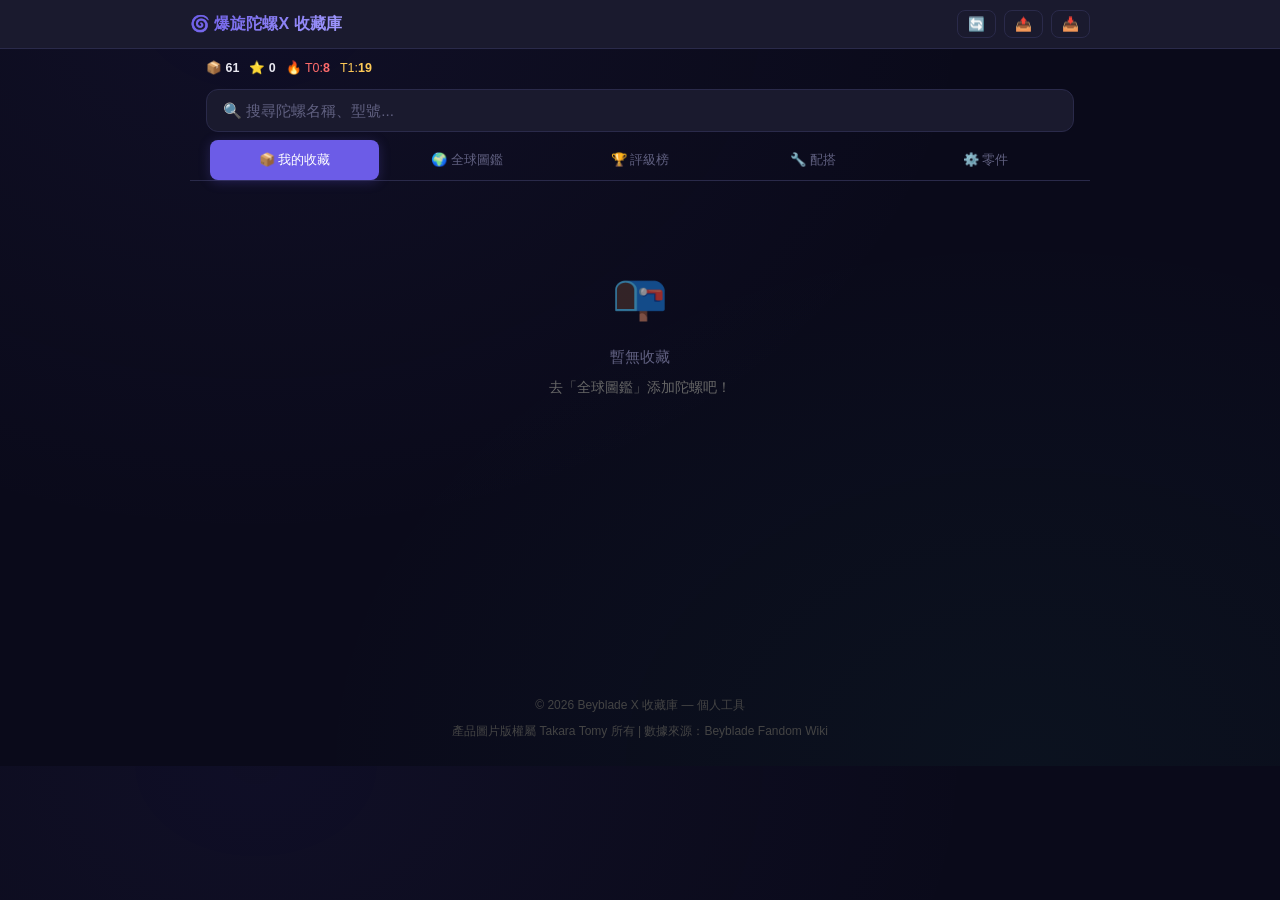
==== index.html @ 40f879d6 "fix: mobile header — stats moved below header, buttons compact" ====
<!DOCTYPE html>
<html lang="zh-HK">
<head>
<meta charset="UTF-8">
<meta name="viewport" content="width=device-width, initial-scale=1.0, user-scalable=no">
<meta name="theme-color" content="#6c5ce7">
<meta name="description" content="爆旋陀螺X 個人收藏管理與全球圖鑑">
<meta name="apple-mobile-web-app-capable" content="yes">
<meta name="apple-mobile-web-app-status-bar-style" content="black-translucent">
<meta name="apple-mobile-web-app-title" content="陀螺收藏">
<link rel="manifest" href="/manifest.json">
<link rel="icon" type="image/png" href="/icon-512.png">
<link rel="apple-touch-icon" href="/icon-512.png">
<title>🌀 爆旋陀螺X 收藏庫</title>
<link rel="stylesheet" href="css/styles.css">
</head>
<body>

<!-- Header -->
<header>
  <div>
    <h1>🌀 爆旋陀螺X 收藏庫</h1>
    <div style="display:flex;align-items:center;gap:8px">
      <button id="refreshBtn" onclick="refreshData()" style="background:none;border:1px solid #2a2a4a;color:#6c5ce7;font-size:0.85rem;cursor:pointer;padding:5px 10px;border-radius:8px" title="刷新數據">🔄</button>
      <button onclick="exportCollection()" style="background:none;border:1px solid #2a2a4a;color:#1dd1a1;font-size:0.85rem;cursor:pointer;padding:5px 10px;border-radius:8px" title="導出備份">📤</button>
      <button onclick="triggerImport()" style="background:none;border:1px solid #2a2a4a;color:#feca57;font-size:0.85rem;cursor:pointer;padding:5px 10px;border-radius:8px" title="導入備份">📥</button>
    </div>
  </div>
</header>

<!-- Stats Bar (below header) -->
<div style="max-width:900px;margin:0 auto;padding:10px 16px;display:flex;gap:10px;overflow-x:auto;white-space:nowrap">
  <span style="font-size:0.78rem;color:#a0a0c0">📦 <span style="color:#e8e8f0;font-weight:600" id="statTotal">0</span></span>
  <span style="font-size:0.78rem;color:#a0a0c0">⭐ <span style="color:#e8e8f0;font-weight:600" id="statOwned">0</span></span>
  <span style="font-size:0.78rem;color:#ff6b6b">🔥 T0:<span style="font-weight:600" id="statT0">0</span></span>
  <span style="font-size:0.78rem;color:#feca57">T1:<span style="font-weight:600" id="statT1">0</span></span>
</div>

<!-- Search -->
<div style="max-width:900px;margin:0 auto;padding:0 16px 8px">
  <input id="searchBox" type="text" placeholder="🔍 搜尋陀螺名稱、型號..." onkeyup="doSearch()" style="width:100%;padding:12px 16px;border-radius:12px;border:1px solid #2a2a4a;background:#1a1a2e;color:#e0e0e0;font-size:0.95rem;outline:none">
</div>

<!-- Tabs -->
<div style="max-width:900px;margin:0 auto;padding:0 20px;display:flex;gap:4px;border-bottom:1px solid #2a2a4a">
  <button class="tab active" onclick="switchTab('personal')">📦 我的收藏</button>
  <button class="tab" onclick="switchTab('global')">🌍 全球圖鑑</button>
  <button class="tab" onclick="switchTab('tier')">🏆 評級榜</button>
  <button class="tab" onclick="switchTab('combos')">🔧 配搭</button>
  <button class="tab" onclick="switchTab('parts')">⚙️ 零件</button>
</div>

<!-- Tier Filter -->
<div id="tierFilters" style="display:none;max-width:900px;margin:12px auto;padding:0 20px;flex-wrap:wrap;gap:8px">
  <button class="filter-chip active" onclick="filterTier('all', event)">全部</button>
  <button class="filter-chip" onclick="filterTier('T0', event)">🔥 T0</button>
  <button class="filter-chip" onclick="filterTier('T1', event)">⭐ T1</button>
  <button class="filter-chip" onclick="filterTier('T2', event)">📌 T2</button>
  <button class="filter-chip" onclick="filterTier('T3', event)">💤 T3</button>
</div>

<!-- Type Filter -->
<div id="typeFilters" style="display:none;max-width:900px;margin:12px auto;padding:0 20px;flex-wrap:wrap;gap:8px">
  <button class="filter-chip active" onclick="filterType('all', event)">全部</button>
  <button class="filter-chip" onclick="filterType('攻擊型', event)">⚔️ 攻擊型</button>
  <button class="filter-chip" onclick="filterType('防禦型', event)">🛡️ 防禦型</button>
  <button class="filter-chip" onclick="filterType('持久型', event)">⏱️ 持久型</button>
  <button class="filter-chip" onclick="filterType('平衡型', event)">⚖️ 平衡型</button>
</div>

<!-- Main Content -->
<main id="content" style="max-width:900px;margin:20px auto;padding:0 20px;min-height:50vh"></main>

<!-- Detail Modal -->
<div id="detailModal" onclick="closeModal(event)" style="display:none;position:fixed;inset:0;background:rgba(0,0,0,0.85);z-index:200;align-items:center;justify-content:center;padding:20px">
  <div style="background:#1a1a2e;border-radius:16px;max-width:480px;width:100%;max-height:90vh;overflow-y:auto;padding:24px;position:relative;border:1px solid #2a2a4a">
    <button class="modal-close" onclick="closeModal(event)" style="position:absolute;top:16px;right:16px;background:none;border:none;color:#666;font-size:1.2rem;cursor:pointer">✕</button>
    <div id="modalBody"></div>
  </div>
</div>

<!-- Scripts -->
<script src="js/supabase_client.js"></script>
<script src="js/app.js"></script>

<footer style="text-align:center;padding:24px 20px;color:#444;font-size:0.75rem;line-height:1.8">
  <div>© 2026 Beyblade X 收藏庫 — 個人工具</div>
  <div style="margin-top:4px">
    產品圖片版權屬 Takara Tomy 所有 |
    數據來源：Beyblade Fandom Wiki
  </div>
</footer>

</body>
</html>
---- css/styles.css ----
/* ============================================================
   Beyblade X Tracker — Enhanced UI/UX Styles
   Changes: CSS variables, backdrop blur, better shadows,
   scrollbar, typography, smoother animations
   ============================================================ */

/* --- CSS Custom Properties --- */
:root {
  --bg-primary: #0a0a1a;
  --bg-secondary: #1a1a2e;
  --bg-tertiary: #12122a;
  --border: #2a2a4a;
  --border-hover: #3a3a6a;

  --accent: #6c5ce7;
  --accent-glow: rgba(108, 92, 231, 0.25);

  --text-primary: #e8e8f0;
  --text-secondary: #a0a0c0;
  --text-muted: #606080;

  /* Tier Colors */
  --t0-color: #ff6b6b;
  --t0-bg: rgba(255, 107, 107, 0.15);
  --t1-color: #feca57;
  --t1-bg: rgba(254, 202, 87, 0.15);
  --t2-color: #48dbfb;
  --t2-bg: rgba(72, 219, 251, 0.12);
  --t3-color: #8395a7;
  --t3-bg: rgba(130, 130, 130, 0.1);

  /* Owned */
  --owned-color: #1dd1a1;
  --owned-bg: rgba(29, 209, 161, 0.12);

  --radius-sm: 8px;
  --radius-md: 12px;
  --radius-lg: 16px;
  --radius-xl: 20px;

  --shadow-card: 0 4px 24px rgba(0, 0, 0, 0.4);
  --shadow-card-hover: 0 12px 40px rgba(108, 92, 231, 0.2);
  --shadow-modal: 0 24px 80px rgba(0, 0, 0, 0.7);

  --font-body: 'Inter', -apple-system, BlinkMacSystemFont, 'Segoe UI', Roboto, sans-serif;
  --font-display: 'Inter', -apple-system, BlinkMacSystemFont, 'Segoe UI', Roboto, sans-serif;
}

/* --- Reset & Base --- */
* { box-sizing: border-box; margin: 0; padding: 0; }

html {
  scroll-behavior: smooth;
}

body {
  font-family: var(--font-body);
  background: var(--bg-primary);
  background-image:
    radial-gradient(ellipse at 20% 0%, rgba(108, 92, 231, 0.06) 0%, transparent 50%),
    radial-gradient(ellipse at 80% 100%, rgba(29, 209, 161, 0.04) 0%, transparent 50%);
  color: var(--text-primary);
  line-height: 1.6;
  -webkit-font-smoothing: antialiased;
  -moz-osx-font-smoothing: grayscale;
}

/* --- Scrollbar --- */
::-webkit-scrollbar { width: 6px; height: 6px; }
::-webkit-scrollbar-track { background: var(--bg-primary); }
::-webkit-scrollbar-thumb { background: var(--border); border-radius: 3px; }
::-webkit-scrollbar-thumb:hover { background: var(--border-hover); }

/* --- Selection --- */
::selection { background: var(--accent-glow); color: var(--text-primary); }

/* --- Header --- */
header {
  background: var(--bg-secondary);
  border-bottom: 1px solid var(--border);
  padding: 10px 16px;
  position: sticky;
  top: 0;
  z-index: 100;
  backdrop-filter: blur(12px);
  -webkit-backdrop-filter: blur(12px);
}

header > div {
  display: flex;
  justify-content: space-between;
  align-items: center;
  max-width: 900px;
  margin: 0 auto;
  gap: 12px;
}

header h1 {
  font-size: 1rem;
  font-weight: 700;
  background: linear-gradient(135deg, var(--accent) 0%, #a29bfe 100%);
  -webkit-background-clip: text;
  -webkit-text-fill-color: transparent;
  background-clip: text;
  white-space: nowrap;
  flex-shrink: 0;
}

header .stat-group {
  display: flex;
  gap: 14px;
  font-size: 0.72rem;
  color: var(--text-muted);
}

header .stat-group span { color: var(--text-secondary); font-weight: 600; }

#refreshBtn {
  background: none;
  border: 1px solid var(--border);
  color: var(--accent);
  font-size: 1rem;
  cursor: pointer;
  padding: 6px 10px;
  border-radius: var(--radius-sm);
  transition: all 0.2s;
}
#refreshBtn:hover {
  background: var(--accent);
  color: #fff;
  border-color: var(--accent);
  box-shadow: 0 0 12px var(--accent-glow);
}
#refreshBtn.spin { animation: spin 0.8s linear infinite; }
@keyframes spin { from { transform: rotate(0deg); } to { transform: rotate(360deg); } }

/* --- Search --- */
#searchBox {
  width: 100%;
  padding: 12px 16px;
  border-radius: var(--radius-md);
  border: 1px solid var(--border);
  background: var(--bg-secondary);
  color: var(--text-primary);
  font-size: 0.95rem;
  outline: none;
  transition: border-color 0.2s, box-shadow 0.2s;
  font-family: var(--font-body);
}
#searchBox::placeholder { color: var(--text-muted); }
#searchBox:focus {
  border-color: var(--accent);
  box-shadow: 0 0 0 3px var(--accent-glow);
}

/* --- Tabs --- */
.tab {
  flex: 1;
  padding: 11px 8px;
  text-align: center;
  cursor: pointer;
  border-radius: var(--radius-sm);
  font-weight: 500;
  font-size: 0.82rem;
  transition: all 0.2s;
  background: transparent;
  color: var(--text-muted);
  border: none;
  white-space: nowrap;
}
.tab.active {
  background: var(--accent);
  color: #fff;
  box-shadow: 0 2px 12px var(--accent-glow);
}
.tab:hover:not(.active) {
  background: var(--bg-secondary);
  color: var(--text-secondary);
}

/* --- Filter Chips --- */
.filter-chip {
  padding: 6px 14px;
  border-radius: 20px;
  border: 1px solid var(--border);
  background: var(--bg-secondary);
  color: var(--text-muted);
  cursor: pointer;
  font-size: 0.8rem;
  font-family: var(--font-body);
  transition: all 0.2s;
}
.filter-chip:hover { border-color: var(--accent); color: var(--text-secondary); }
.filter-chip.active {
  background: var(--accent);
  color: #fff;
  border-color: var(--accent);
  box-shadow: 0 2px 8px var(--accent-glow);
}

/* --- Grid --- */
.grid {
  display: grid;
  grid-template-columns: repeat(auto-fill, minmax(270px, 1fr));
  gap: 16px;
}

/* --- Cards --- */
.card {
  background: var(--bg-secondary);
  border-radius: var(--radius-lg);
  padding: 18px;
  border: 1px solid var(--border);
  transition: all 0.25s cubic-bezier(0.4, 0, 0.2, 1);
  cursor: pointer;
  position: relative;
  overflow: hidden;
  box-shadow: var(--shadow-card);
}

.card::before {
  content: '';
  position: absolute;
  top: 0; left: 0; right: 0;
  height: 3px;
  border-radius: var(--radius-lg) var(--radius-lg) 0 0;
  transition: opacity 0.2s;
}

.card.T0::before { background: linear-gradient(90deg, var(--t0-color), #feca57); }
.card.T1::before { background: linear-gradient(90deg, var(--t1-color), #48dbfb); }
.card.T2::before { background: linear-gradient(90deg, var(--t2-color), #1dd1a1); }
.card.T3::before { background: linear-gradient(90deg, var(--t3-color), #576574); }

.card:hover {
  transform: translateY(-4px);
  border-color: var(--border-hover);
  box-shadow: var(--shadow-card-hover);
}

.card.owned {
  border-left: 4px solid var(--owned-color);
}
.card.owned::before { display: none; }

/* --- Card Header --- */
.card-header {
  display: flex;
  justify-content: space-between;
  align-items: flex-start;
  margin-bottom: 10px;
}
.card-id {
  font-size: 0.75rem;
  color: var(--accent);
  font-weight: 700;
  letter-spacing: 0.05em;
}
.card-tier {
  padding: 3px 9px;
  border-radius: 10px;
  font-size: 0.72rem;
  font-weight: 700;
  letter-spacing: 0.03em;
}

.tier-T0 { background: var(--t0-bg); color: var(--t0-color); }
.tier-T1 { background: var(--t1-bg); color: var(--t1-color); }
.tier-T2 { background: var(--t2-bg); color: var(--t2-color); }
.tier-T3 { background: var(--t3-bg); color: var(--t3-color); }

.card-name {
  font-size: 1.1rem;
  font-weight: 700;
  color: var(--text-primary);
  margin-bottom: 2px;
  letter-spacing: -0.01em;
}
.card-name-jp {
  font-size: 0.75rem;
  color: var(--text-muted);
  margin-bottom: 10px;
}

/* --- Specs --- */
.specs {
  display: grid;
  grid-template-columns: repeat(2, 1fr);
  gap: 6px;
  font-size: 0.8rem;
  margin-top: 10px;
}
.spec { display: flex; justify-content: space-between; align-items: center; }
.spec-label { color: var(--text-muted); }
.spec-value { color: var(--text-secondary); font-weight: 500; }

/* --- Buy Score --- */
.buy-score {
  display: flex;
  flex-direction: row;
  align-items: center;
  gap: 4px;
  margin-top: 12px;
}
.dot {
  width: 18px;
  height: 18px;
  border-radius: 50%;
  flex-shrink: 0;
  transition: transform 0.1s;
}
.dot.on { background: var(--owned-color); box-shadow: 0 0 6px rgba(29,209,161,0.4); }
.dot.off { background: var(--border); }

/* --- Owned Footer --- */
.owned-footer {
  display: flex;
  justify-content: space-between;
  align-items: center;
  margin-top: 12px;
  padding-top: 10px;
  border-top: 1px solid var(--border);
}
.owned-tag {
  background: var(--owned-bg);
  color: var(--owned-color);
  padding: 3px 9px;
  border-radius: 10px;
  font-weight: 700;
  font-size: 0.72rem;
}
.tier-inline {
  font-size: 0.75rem;
  font-weight: 600;
  padding: 2px 8px;
  border-radius: 8px;
}
.tier-inline.tier-T0 { background: var(--t0-bg); color: var(--t0-color); }
.tier-inline.tier-T0_5 { background: var(--t0-bg); color: #ff8787; }
.tier-inline.tier-T1 { background: var(--t1-bg); color: var(--t1-color); }
.tier-inline.tier-T2 { background: var(--t2-bg); color: var(--t2-color); }
.tier-inline.tier-T3 { background: var(--t3-bg); color: var(--t3-color); }

/* --- Modal --- */
#detailModal {
  display: none;
  position: fixed;
  inset: 0;
  background: rgba(5, 5, 15, 0.85);
  backdrop-filter: blur(8px);
  -webkit-backdrop-filter: blur(8px);
  z-index: 200;
  align-items: center;
  justify-content: center;
  padding: 20px;
}
#detailModal.show { display: flex; }

#detailModal > div {
  background: var(--bg-secondary);
  border-radius: var(--radius-xl);
  max-width: 480px;
  width: 100%;
  max-height: 90vh;
  overflow-y: auto;
  padding: 28px;
  position: relative;
  border: 1px solid var(--border);
  box-shadow: var(--shadow-modal);
}

.modal-close {
  position: absolute;
  top: 16px; right: 16px;
  background: var(--bg-tertiary);
  border: 1px solid var(--border);
  color: var(--text-muted);
  font-size: 1rem;
  cursor: pointer;
  padding: 6px 10px;
  border-radius: var(--radius-sm);
  transition: all 0.2s;
}
.modal-close:hover {
  background: var(--border);
  color: var(--text-primary);
}

/* --- Empty State --- */
.empty-state {
  text-align: center;
  padding: 60px 20px;
  color: var(--text-muted);
}
.empty-state .icon { font-size: 2.8rem; margin-bottom: 12px; opacity: 0.6; }
.empty-state p { font-size: 0.95rem; }

/* --- Section Title --- */
.section-title {
  font-size: 1rem;
  color: var(--text-primary);
  margin-bottom: 12px;
  font-weight: 600;
  display: flex;
  align-items: center;
  gap: 8px;
}

/* --- Buttons --- */
button {
  font-family: var(--font-body);
  cursor: pointer;
}
button:focus-visible {
  outline: 2px solid var(--accent);
  outline-offset: 2px;
}

/* --- Responsive --- */
@media (max-width: 600px) {
  .grid { grid-template-columns: 1fr; }
  .tab { font-size: 0.75rem; padding: 9px 4px; }
  .specs { grid-template-columns: 1fr 1fr; }
  header h1 { font-size: 1rem; }
  header .stat-group { gap: 8px; font-size: 0.68rem; }
  #detailModal > div { padding: 20px; }
}
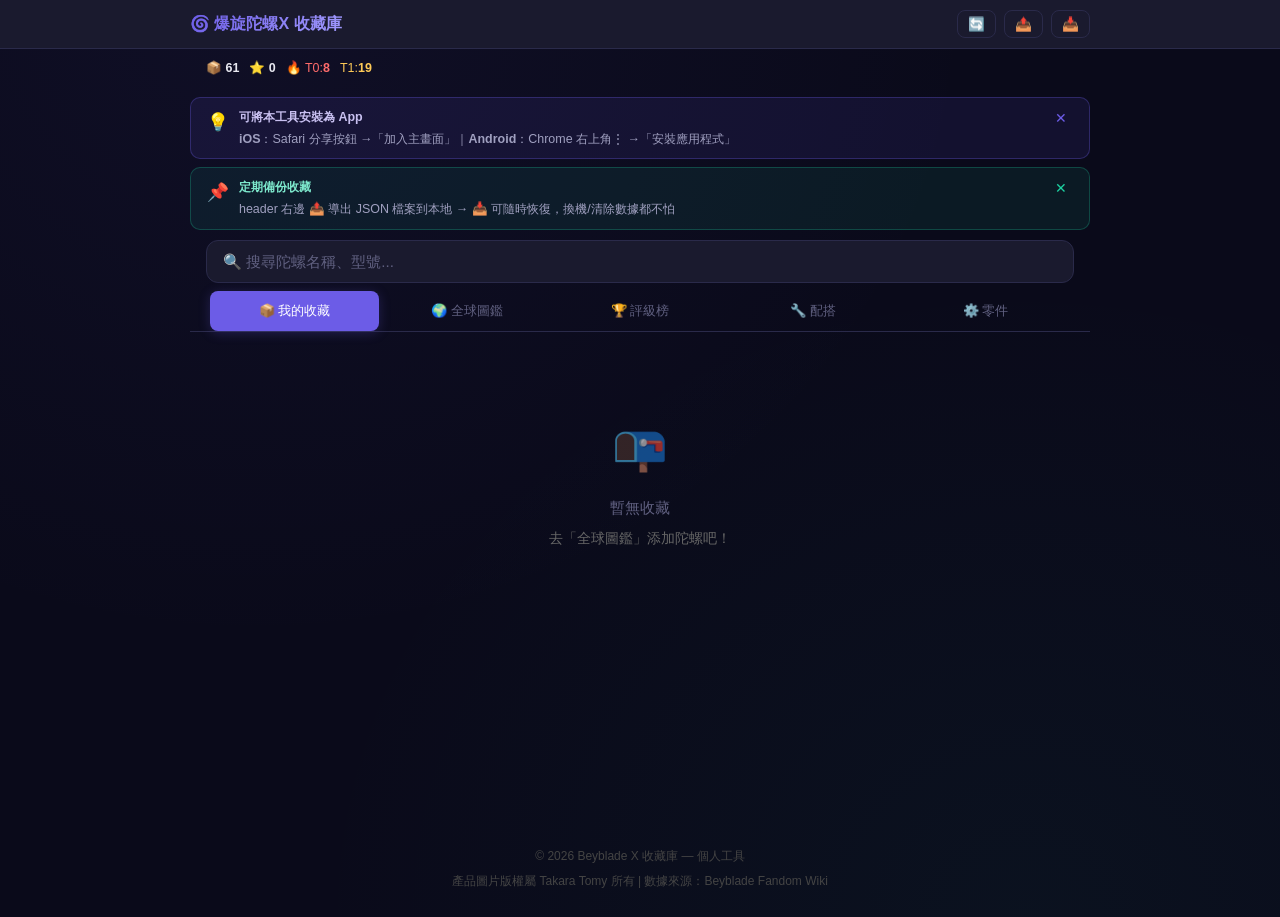
==== commit 1ca5405d: "feat: add PWA install + backup tip banners (dismissable, remembered)" ====
--- a/index.html
+++ b/index.html
@@ -36,8 +36,28 @@
   <span style="font-size:0.78rem;color:#feca57">T1:<span style="font-weight:600" id="statT1">0</span></span>
 </div>
 
+<!-- PWA Install Banner -->
+<div id="pwaBanner" style="max-width:900px;margin:0 auto;padding:10px 16px;display:flex;align-items:flex-start;gap:10px;background:rgba(108,92,231,0.1);border:1px solid rgba(108,92,231,0.3);border-radius:10px;margin-top:8px;font-size:0.78rem;color:#a0a0c0;line-height:1.5">
+  <span style="font-size:1.1rem;flex-shrink:0;margin-top:1px">💡</span>
+  <div style="flex:1">
+    <div style="font-weight:600;color:#c8c0f0;margin-bottom:3px">可將本工具安裝為 App</div>
+    <div><strong>iOS</strong>：Safari 分享按鈕 →「加入主畫面」｜<strong>Android</strong>：Chrome 右上角⋮ →「安裝應用程式」</div>
+  </div>
+  <button onclick="dismissBanner('pwa')" style="background:none;border:none;color:#6c5ce7;font-size:0.9rem;cursor:pointer;padding:2px 6px;flex-shrink:0;align-self:flex-start">✕</button>
+</div>
+
+<!-- Backup Tip Banner -->
+<div id="backupBanner" style="max-width:900px;margin:0 auto;padding:10px 16px;display:flex;align-items:flex-start;gap:10px;background:rgba(29,209,161,0.08);border:1px solid rgba(29,209,161,0.25);border-radius:10px;margin-top:8px;font-size:0.78rem;color:#a0a0c0;line-height:1.5">
+  <span style="font-size:1.1rem;flex-shrink:0;margin-top:1px">📌</span>
+  <div style="flex:1">
+    <div style="font-weight:600;color:#7de8cc;margin-bottom:3px">定期備份收藏</div>
+    <div>header 右邊 📤 導出 JSON 檔案到本地 → 📥 可隨時恢復，換機/清除數據都不怕</div>
+  </div>
+  <button onclick="dismissBanner('backup')" style="background:none;border:none;color:#1dd1a1;font-size:0.9rem;cursor:pointer;padding:2px 6px;flex-shrink:0;align-self:flex-start">✕</button>
+</div>
+
 <!-- Search -->
-<div style="max-width:900px;margin:0 auto;padding:0 16px 8px">
+<div style="max-width:900px;margin:0 auto;padding:10px 16px 8px">
   <input id="searchBox" type="text" placeholder="🔍 搜尋陀螺名稱、型號..." onkeyup="doSearch()" style="width:100%;padding:12px 16px;border-radius:12px;border:1px solid #2a2a4a;background:#1a1a2e;color:#e0e0e0;font-size:0.95rem;outline:none">
 </div>
 
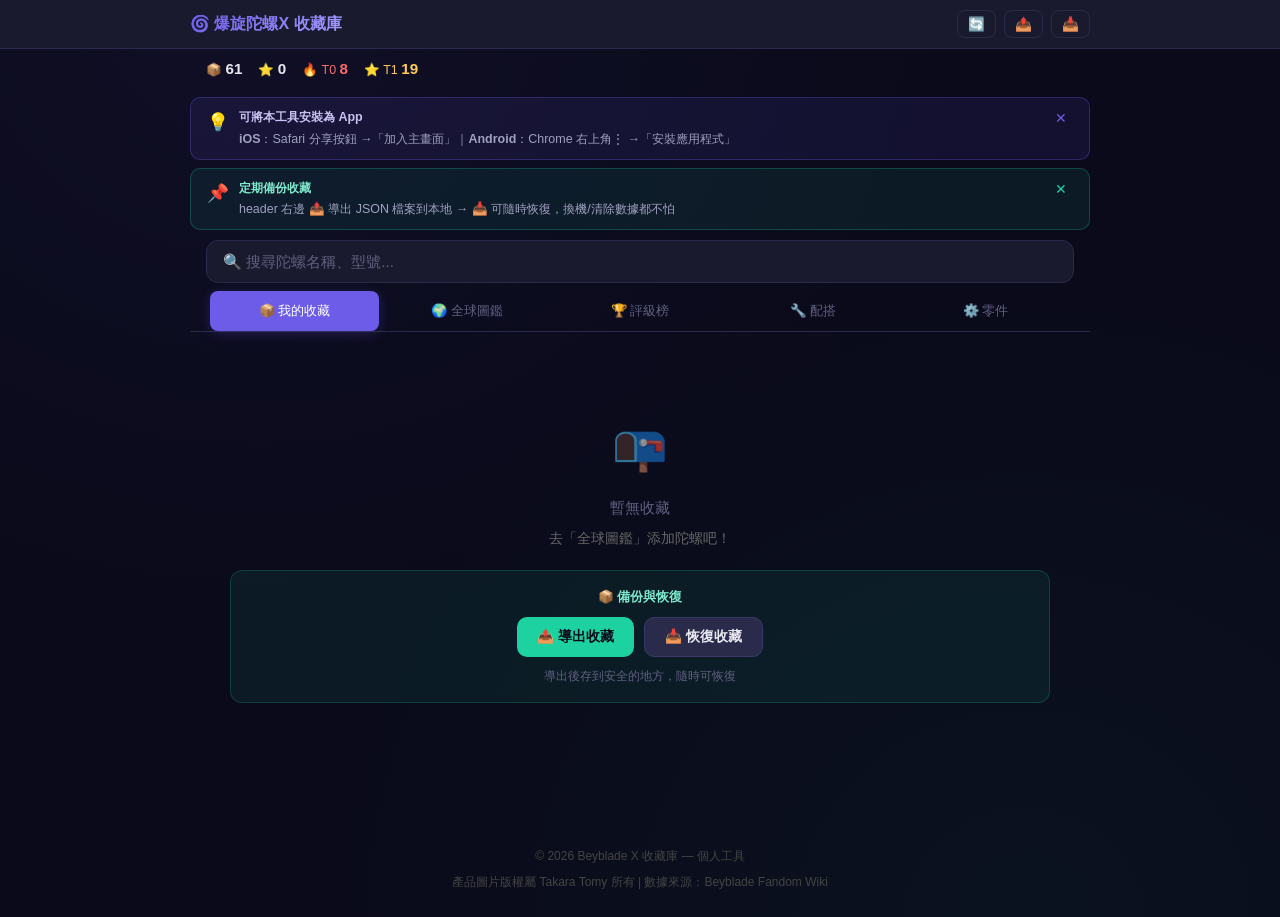
==== commit a96d3529: "Fix: stats bar字體加大、對齊改善、T0/T1 label加⭐统一格式" ====
--- a/index.html
+++ b/index.html
@@ -29,11 +29,11 @@
 </header>
 
 <!-- Stats Bar (below header) -->
-<div style="max-width:900px;margin:0 auto;padding:10px 16px;display:flex;gap:10px;overflow-x:auto;white-space:nowrap">
-  <span style="font-size:0.78rem;color:#a0a0c0">📦 <span style="color:#e8e8f0;font-weight:600" id="statTotal">0</span></span>
-  <span style="font-size:0.78rem;color:#a0a0c0">⭐ <span style="color:#e8e8f0;font-weight:600" id="statOwned">0</span></span>
-  <span style="font-size:0.78rem;color:#ff6b6b">🔥 T0:<span style="font-weight:600" id="statT0">0</span></span>
-  <span style="font-size:0.78rem;color:#feca57">T1:<span style="font-weight:600" id="statT1">0</span></span>
+<div style="max-width:900px;margin:0 auto;padding:8px 16px;display:flex;align-items:center;gap:16px;overflow-x:auto;white-space:nowrap;flex-wrap:wrap">
+  <span style="font-size:0.78rem;color:#a0a0c0">📦 <span style="color:#e8e8f0;font-weight:700;font-size:0.95rem" id="statTotal">0</span></span>
+  <span style="font-size:0.78rem;color:#a0a0c0">⭐ <span style="color:#e8e8f0;font-weight:700;font-size:0.95rem" id="statOwned">0</span></span>
+  <span style="font-size:0.78rem;color:#ff6b6b">🔥 T0 <span style="font-weight:700;font-size:0.95rem" id="statT0">0</span></span>
+  <span style="font-size:0.78rem;color:#feca57">⭐ T1 <span style="font-weight:700;font-size:0.95rem" id="statT1">0</span></span>
 </div>
 
 <!-- PWA Install Banner -->
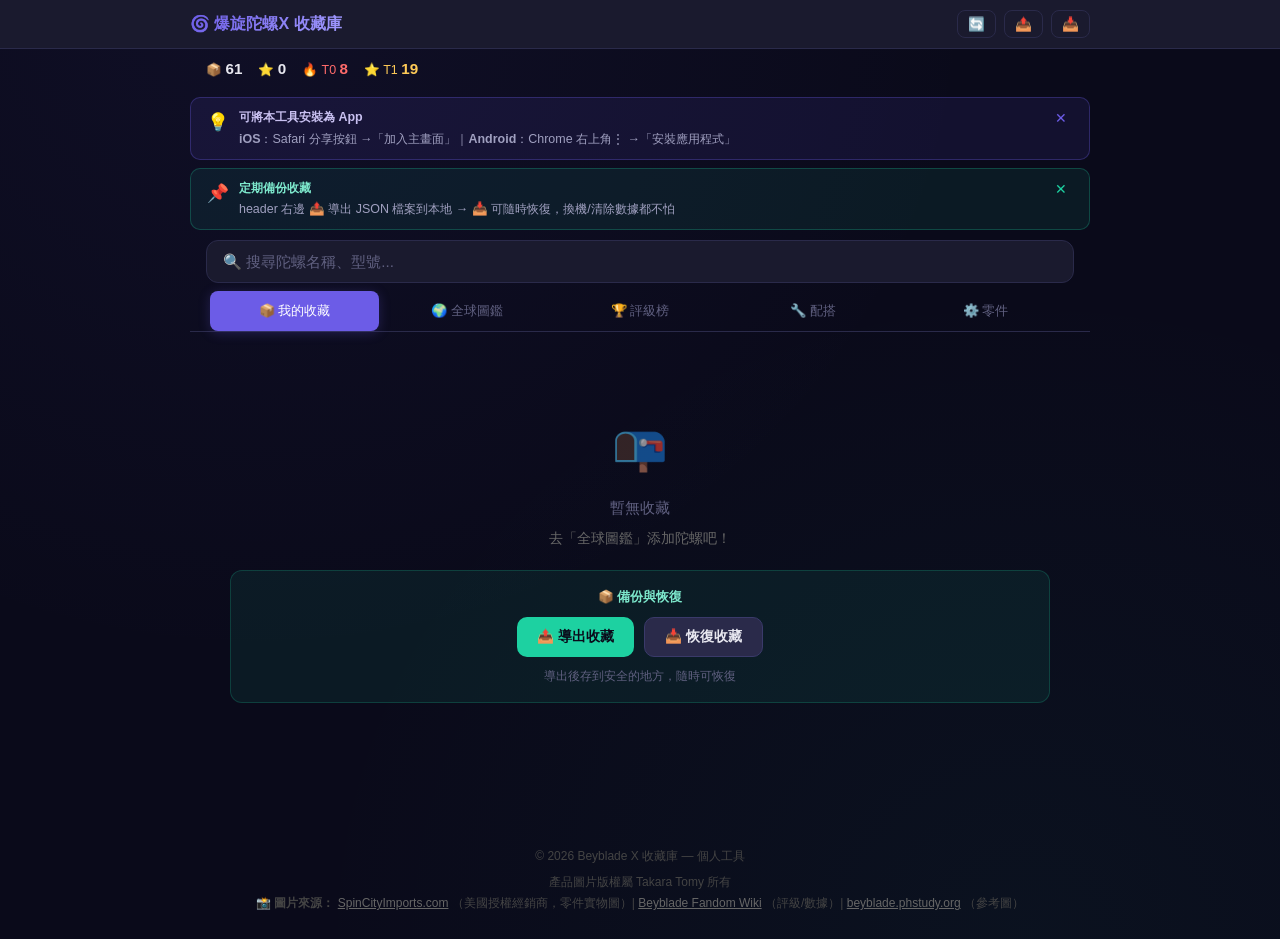
==== commit eab27009: "Add 43 parts images + credits page with full attribution - Ratchet images: 21/25 (SpinCityImports) -" ====
--- a/index.html
+++ b/index.html
@@ -106,8 +106,14 @@
 <footer style="text-align:center;padding:24px 20px;color:#444;font-size:0.75rem;line-height:1.8">
   <div>© 2026 Beyblade X 收藏庫 — 個人工具</div>
   <div style="margin-top:4px">
-    產品圖片版權屬 Takara Tomy 所有 |
-    數據來源：Beyblade Fandom Wiki
+    產品圖片版權屬 Takara Tomy 所有<br>
+    <strong>📸 圖片來源：</strong>
+    <a href="https://spincityimports.com" target="_blank" style="color:#666">SpinCityImports.com</a>
+    （美國授權經銷商，零件實物圖）|
+    <a href="https://beyblade.fandom.com" target="_blank" style="color:#666">Beyblade Fandom Wiki</a>
+    （評級/數據）|
+    <a href="https://beyblade.phstudy.org" target="_blank" style="color:#666">beyblade.phstudy.org</a>
+    （參考圖）
   </div>
 </footer>
 
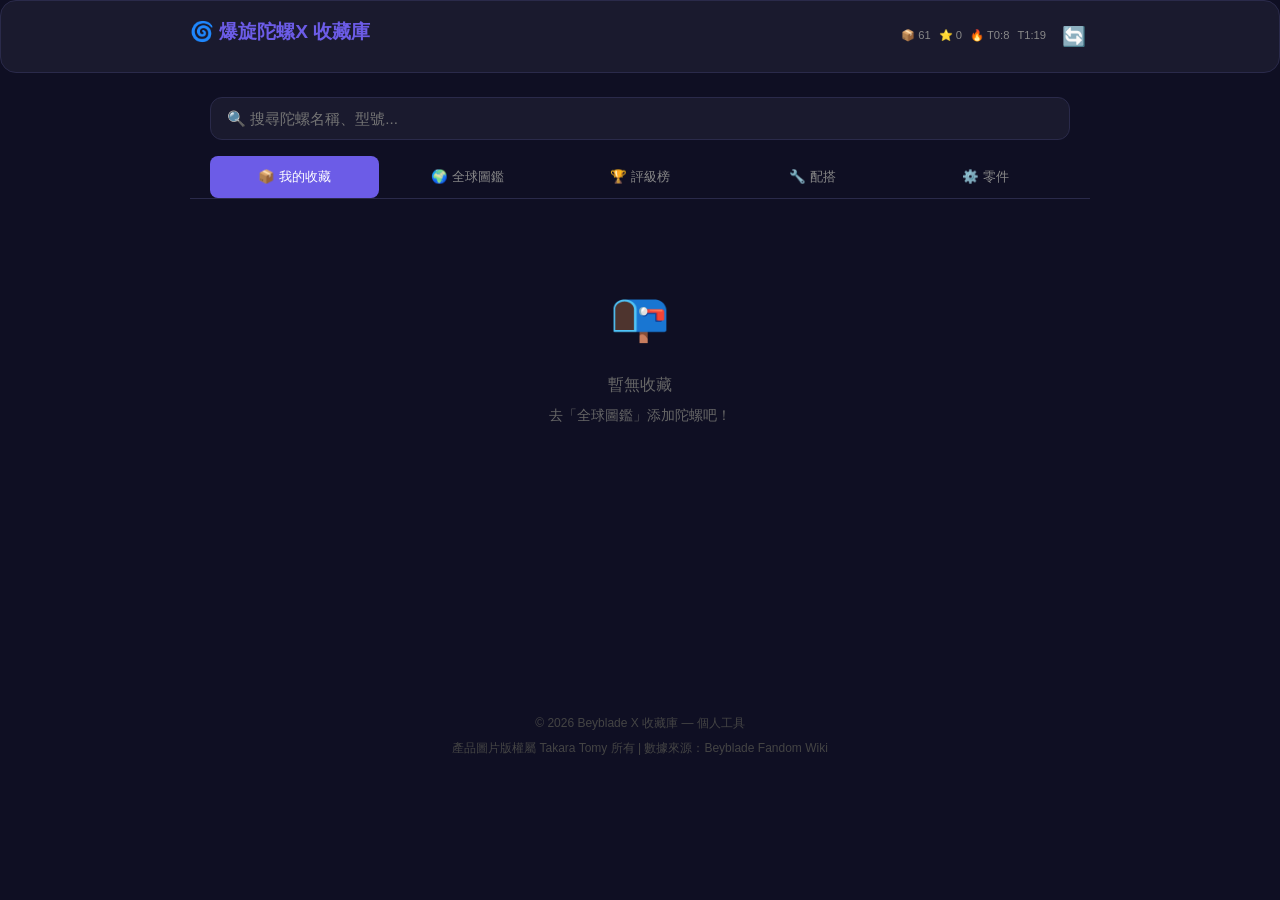
==== commit ca52c9b1: "Update: v2 UI (tabs, dark theme, localStorage收藏) + 154 parts images" ====
--- a/index.html
+++ b/index.html
@@ -17,47 +17,23 @@
 <body>
 
 <!-- Header -->
-<header>
-  <div>
-    <h1>🌀 爆旋陀螺X 收藏庫</h1>
-    <div style="display:flex;align-items:center;gap:8px">
-      <button id="refreshBtn" onclick="refreshData()" style="background:none;border:1px solid #2a2a4a;color:#6c5ce7;font-size:0.85rem;cursor:pointer;padding:5px 10px;border-radius:8px" title="刷新數據">🔄</button>
-      <button onclick="exportCollection()" style="background:none;border:1px solid #2a2a4a;color:#1dd1a1;font-size:0.85rem;cursor:pointer;padding:5px 10px;border-radius:8px" title="導出備份">📤</button>
-      <button onclick="triggerImport()" style="background:none;border:1px solid #2a2a4a;color:#feca57;font-size:0.85rem;cursor:pointer;padding:5px 10px;border-radius:8px" title="導入備份">📥</button>
+<header style="background:#1a1a2e;border-bottom:1px solid #2a2a4a;padding:16px 20px;position:sticky;top:0;z-index:100">
+  <div style="display:flex;justify-content:space-between;align-items:center;max-width:900px;margin:0 auto">
+    <h1 style="font-size:1.2rem;font-weight:700;color:#6c5ce7">🌀 爆旋陀螺X 收藏庫</h1>
+    <div style="display:flex;align-items:center;gap:12px">
+      <div style="display:flex;gap:8px;font-size:0.7rem;color:#888">
+        <span>📦 <span id="statTotal">0</span></span>
+        <span>⭐ <span id="statOwned">0</span></span>
+        <span>🔥 T0:<span id="statT0">0</span></span>
+        <span>T1:<span id="statT1">0</span></span>
+      </div>
+      <button id="refreshBtn" onclick="refreshData()" style="background:none;border:none;color:#6c5ce7;font-size:1.2rem;cursor:pointer;padding:4px;border-radius:8px">🔄</button>
     </div>
   </div>
 </header>
 
-<!-- Stats Bar (below header) -->
-<div style="max-width:900px;margin:0 auto;padding:8px 16px;display:flex;align-items:center;gap:16px;overflow-x:auto;white-space:nowrap;flex-wrap:wrap">
-  <span style="font-size:0.78rem;color:#a0a0c0">📦 <span style="color:#e8e8f0;font-weight:700;font-size:0.95rem" id="statTotal">0</span></span>
-  <span style="font-size:0.78rem;color:#a0a0c0">⭐ <span style="color:#e8e8f0;font-weight:700;font-size:0.95rem" id="statOwned">0</span></span>
-  <span style="font-size:0.78rem;color:#ff6b6b">🔥 T0 <span style="font-weight:700;font-size:0.95rem" id="statT0">0</span></span>
-  <span style="font-size:0.78rem;color:#feca57">⭐ T1 <span style="font-weight:700;font-size:0.95rem" id="statT1">0</span></span>
-</div>
-
-<!-- PWA Install Banner -->
-<div id="pwaBanner" style="max-width:900px;margin:0 auto;padding:10px 16px;display:flex;align-items:flex-start;gap:10px;background:rgba(108,92,231,0.1);border:1px solid rgba(108,92,231,0.3);border-radius:10px;margin-top:8px;font-size:0.78rem;color:#a0a0c0;line-height:1.5">
-  <span style="font-size:1.1rem;flex-shrink:0;margin-top:1px">💡</span>
-  <div style="flex:1">
-    <div style="font-weight:600;color:#c8c0f0;margin-bottom:3px">可將本工具安裝為 App</div>
-    <div><strong>iOS</strong>：Safari 分享按鈕 →「加入主畫面」｜<strong>Android</strong>：Chrome 右上角⋮ →「安裝應用程式」</div>
-  </div>
-  <button onclick="dismissBanner('pwa')" style="background:none;border:none;color:#6c5ce7;font-size:0.9rem;cursor:pointer;padding:2px 6px;flex-shrink:0;align-self:flex-start">✕</button>
-</div>
-
-<!-- Backup Tip Banner -->
-<div id="backupBanner" style="max-width:900px;margin:0 auto;padding:10px 16px;display:flex;align-items:flex-start;gap:10px;background:rgba(29,209,161,0.08);border:1px solid rgba(29,209,161,0.25);border-radius:10px;margin-top:8px;font-size:0.78rem;color:#a0a0c0;line-height:1.5">
-  <span style="font-size:1.1rem;flex-shrink:0;margin-top:1px">📌</span>
-  <div style="flex:1">
-    <div style="font-weight:600;color:#7de8cc;margin-bottom:3px">定期備份收藏</div>
-    <div>header 右邊 📤 導出 JSON 檔案到本地 → 📥 可隨時恢復，換機/清除數據都不怕</div>
-  </div>
-  <button onclick="dismissBanner('backup')" style="background:none;border:none;color:#1dd1a1;font-size:0.9rem;cursor:pointer;padding:2px 6px;flex-shrink:0;align-self:flex-start">✕</button>
-</div>
-
 <!-- Search -->
-<div style="max-width:900px;margin:0 auto;padding:10px 16px 8px">
+<div style="max-width:900px;margin:16px auto;padding:0 20px">
   <input id="searchBox" type="text" placeholder="🔍 搜尋陀螺名稱、型號..." onkeyup="doSearch()" style="width:100%;padding:12px 16px;border-radius:12px;border:1px solid #2a2a4a;background:#1a1a2e;color:#e0e0e0;font-size:0.95rem;outline:none">
 </div>
 
@@ -106,14 +82,8 @@
 <footer style="text-align:center;padding:24px 20px;color:#444;font-size:0.75rem;line-height:1.8">
   <div>© 2026 Beyblade X 收藏庫 — 個人工具</div>
   <div style="margin-top:4px">
-    產品圖片版權屬 Takara Tomy 所有<br>
-    <strong>📸 圖片來源：</strong>
-    <a href="https://spincityimports.com" target="_blank" style="color:#666">SpinCityImports.com</a>
-    （美國授權經銷商，零件實物圖）|
-    <a href="https://beyblade.fandom.com" target="_blank" style="color:#666">Beyblade Fandom Wiki</a>
-    （評級/數據）|
-    <a href="https://beyblade.phstudy.org" target="_blank" style="color:#666">beyblade.phstudy.org</a>
-    （參考圖）
+    產品圖片版權屬 Takara Tomy 所有 |
+    數據來源：Beyblade Fandom Wiki
   </div>
 </footer>
 
--- a/css/styles.css
+++ b/css/styles.css
@@ -1,427 +1,213 @@
-/* ============================================================
-   Beyblade X Tracker — Enhanced UI/UX Styles
-   Changes: CSS variables, backdrop blur, better shadows,
-   scrollbar, typography, smoother animations
-   ============================================================ */
-
-/* --- CSS Custom Properties --- */
-:root {
-  --bg-primary: #0a0a1a;
-  --bg-secondary: #1a1a2e;
-  --bg-tertiary: #12122a;
-  --border: #2a2a4a;
-  --border-hover: #3a3a6a;
-
-  --accent: #6c5ce7;
-  --accent-glow: rgba(108, 92, 231, 0.25);
-
-  --text-primary: #e8e8f0;
-  --text-secondary: #a0a0c0;
-  --text-muted: #606080;
-
-  /* Tier Colors */
-  --t0-color: #ff6b6b;
-  --t0-bg: rgba(255, 107, 107, 0.15);
-  --t1-color: #feca57;
-  --t1-bg: rgba(254, 202, 87, 0.15);
-  --t2-color: #48dbfb;
-  --t2-bg: rgba(72, 219, 251, 0.12);
-  --t3-color: #8395a7;
-  --t3-bg: rgba(130, 130, 130, 0.1);
-
-  /* Owned */
-  --owned-color: #1dd1a1;
-  --owned-bg: rgba(29, 209, 161, 0.12);
-
-  --radius-sm: 8px;
-  --radius-md: 12px;
-  --radius-lg: 16px;
-  --radius-xl: 20px;
-
-  --shadow-card: 0 4px 24px rgba(0, 0, 0, 0.4);
-  --shadow-card-hover: 0 12px 40px rgba(108, 92, 231, 0.2);
-  --shadow-modal: 0 24px 80px rgba(0, 0, 0, 0.7);
-
-  --font-body: 'Inter', -apple-system, BlinkMacSystemFont, 'Segoe UI', Roboto, sans-serif;
-  --font-display: 'Inter', -apple-system, BlinkMacSystemFont, 'Segoe UI', Roboto, sans-serif;
-}
-
-/* --- Reset & Base --- */
 * { box-sizing: border-box; margin: 0; padding: 0; }
-
-html {
-  scroll-behavior: smooth;
-}
-
 body {
-  font-family: var(--font-body);
-  background: var(--bg-primary);
-  background-image:
-    radial-gradient(ellipse at 20% 0%, rgba(108, 92, 231, 0.06) 0%, transparent 50%),
-    radial-gradient(ellipse at 80% 100%, rgba(29, 209, 161, 0.04) 0%, transparent 50%);
-  color: var(--text-primary);
+  font-family: -apple-system, BlinkMacSystemFont, "Segoe UI", Roboto, "Helvetica Neue", Arial, sans-serif;
+  background: #0f0f23;
+  color: #e0e0e0;
   line-height: 1.6;
-  -webkit-font-smoothing: antialiased;
-  -moz-osx-font-smoothing: grayscale;
-}
-
-/* --- Scrollbar --- */
-::-webkit-scrollbar { width: 6px; height: 6px; }
-::-webkit-scrollbar-track { background: var(--bg-primary); }
-::-webkit-scrollbar-thumb { background: var(--border); border-radius: 3px; }
-::-webkit-scrollbar-thumb:hover { background: var(--border-hover); }
-
-/* --- Selection --- */
-::selection { background: var(--accent-glow); color: var(--text-primary); }
-
-/* --- Header --- */
+}
+.container { max-width: 1200px; margin: 0 auto; padding: 20px; }
 header {
-  background: var(--bg-secondary);
-  border-bottom: 1px solid var(--border);
-  padding: 10px 16px;
-  position: sticky;
-  top: 0;
-  z-index: 100;
-  backdrop-filter: blur(12px);
-  -webkit-backdrop-filter: blur(12px);
-}
-
-header > div {
-  display: flex;
-  justify-content: space-between;
-  align-items: center;
-  max-width: 900px;
-  margin: 0 auto;
-  gap: 12px;
-}
-
-header h1 {
-  font-size: 1rem;
-  font-weight: 700;
-  background: linear-gradient(135deg, var(--accent) 0%, #a29bfe 100%);
-  -webkit-background-clip: text;
-  -webkit-text-fill-color: transparent;
-  background-clip: text;
-  white-space: nowrap;
-  flex-shrink: 0;
-}
-
-header .stat-group {
-  display: flex;
-  gap: 14px;
-  font-size: 0.72rem;
-  color: var(--text-muted);
-}
-
-header .stat-group span { color: var(--text-secondary); font-weight: 600; }
-
-#refreshBtn {
-  background: none;
-  border: 1px solid var(--border);
-  color: var(--accent);
-  font-size: 1rem;
-  cursor: pointer;
-  padding: 6px 10px;
-  border-radius: var(--radius-sm);
+  text-align: center; padding: 30px 20px;
+  background: linear-gradient(135deg, #1a1a2e 0%, #16213e 100%);
+  border-radius: 16px; margin-bottom: 24px;
+  border: 1px solid #2a2a4a;
+}
+header h1 { font-size: 2rem; color: #fff; margin-bottom: 8px; }
+header p { color: #888; font-size: 0.95rem; }
+.stats-bar {
+  display: grid; grid-template-columns: repeat(auto-fit, minmax(140px, 1fr));
+  gap: 12px; margin-bottom: 24px;
+}
+.stat-card {
+  background: #1a1a2e; border-radius: 12px; padding: 16px;
+  text-align: center; border: 1px solid #2a2a4a;
+  transition: transform 0.2s;
+}
+.stat-card:hover { transform: translateY(-2px); border-color: #4a4a6a; }
+.stat-card .num { font-size: 1.8rem; font-weight: bold; color: #6c5ce7; }
+.stat-card .label { font-size: 0.85rem; color: #888; margin-top: 4px; }
+
+.tabs {
+  display: flex; gap: 8px; margin-bottom: 20px;
+  background: #1a1a2e; padding: 6px; border-radius: 12px;
+  border: 1px solid #2a2a4a;
+}
+.tab {
+  flex: 1; padding: 12px; text-align: center; cursor: pointer;
+  border-radius: 8px; font-weight: 500; transition: all 0.2s;
+  background: transparent; color: #888; border: none;
+}
+.tab.active { background: #6c5ce7; color: white; }
+.tab:hover:not(.active) { background: #2a2a4a; color: #ccc; }
+
+.search-box {
+  width: 100%; padding: 14px 18px; border-radius: 12px;
+  border: 1px solid #2a2a4a; background: #1a1a2e; color: #e0e0e0;
+  font-size: 1rem; margin-bottom: 16px; outline: none;
+}
+.search-box:focus { border-color: #6c5ce7; }
+
+.filters {
+  display: flex; gap: 8px; flex-wrap: wrap; margin-bottom: 16px;
+}
+.filter-chip {
+  padding: 8px 16px; border-radius: 20px; border: 1px solid #2a2a4a;
+  background: #1a1a2e; color: #888; cursor: pointer; font-size: 0.85rem;
   transition: all 0.2s;
 }
-#refreshBtn:hover {
-  background: var(--accent);
-  color: #fff;
-  border-color: var(--accent);
-  box-shadow: 0 0 12px var(--accent-glow);
-}
-#refreshBtn.spin { animation: spin 0.8s linear infinite; }
-@keyframes spin { from { transform: rotate(0deg); } to { transform: rotate(360deg); } }
-
-/* --- Search --- */
-#searchBox {
-  width: 100%;
-  padding: 12px 16px;
-  border-radius: var(--radius-md);
-  border: 1px solid var(--border);
-  background: var(--bg-secondary);
-  color: var(--text-primary);
-  font-size: 0.95rem;
-  outline: none;
-  transition: border-color 0.2s, box-shadow 0.2s;
-  font-family: var(--font-body);
-}
-#searchBox::placeholder { color: var(--text-muted); }
-#searchBox:focus {
-  border-color: var(--accent);
-  box-shadow: 0 0 0 3px var(--accent-glow);
-}
-
-/* --- Tabs --- */
-.tab {
-  flex: 1;
-  padding: 11px 8px;
-  text-align: center;
-  cursor: pointer;
-  border-radius: var(--radius-sm);
-  font-weight: 500;
-  font-size: 0.82rem;
-  transition: all 0.2s;
-  background: transparent;
-  color: var(--text-muted);
-  border: none;
-  white-space: nowrap;
-}
-.tab.active {
-  background: var(--accent);
-  color: #fff;
-  box-shadow: 0 2px 12px var(--accent-glow);
-}
-.tab:hover:not(.active) {
-  background: var(--bg-secondary);
-  color: var(--text-secondary);
-}
-
-/* --- Filter Chips --- */
-.filter-chip {
-  padding: 6px 14px;
-  border-radius: 20px;
-  border: 1px solid var(--border);
-  background: var(--bg-secondary);
-  color: var(--text-muted);
-  cursor: pointer;
-  font-size: 0.8rem;
-  font-family: var(--font-body);
-  transition: all 0.2s;
-}
-.filter-chip:hover { border-color: var(--accent); color: var(--text-secondary); }
-.filter-chip.active {
-  background: var(--accent);
-  color: #fff;
-  border-color: var(--accent);
-  box-shadow: 0 2px 8px var(--accent-glow);
-}
-
-/* --- Grid --- */
+.filter-chip:hover, .filter-chip.active {
+  background: #6c5ce7; color: white; border-color: #6c5ce7;
+}
+
 .grid {
   display: grid;
-  grid-template-columns: repeat(auto-fill, minmax(270px, 1fr));
+  grid-template-columns: repeat(auto-fill, minmax(280px, 1fr));
   gap: 16px;
 }
-
-/* --- Cards --- */
 .card {
-  background: var(--bg-secondary);
-  border-radius: var(--radius-lg);
-  padding: 18px;
-  border: 1px solid var(--border);
-  transition: all 0.25s cubic-bezier(0.4, 0, 0.2, 1);
-  cursor: pointer;
+  background: #1a1a2e; border-radius: 16px; padding: 20px;
+  border: 1px solid #2a2a4a; transition: all 0.2s; cursor: pointer;
   position: relative;
-  overflow: hidden;
-  box-shadow: var(--shadow-card);
-}
-
+}
+.card img {
+  position: relative; z-index: 1;
+}
+.card:hover {
+  transform: translateY(-3px); border-color: #4a4a6a;
+  box-shadow: 0 8px 32px rgba(108,92,231,0.15);
+}
 .card::before {
-  content: '';
-  position: absolute;
-  top: 0; left: 0; right: 0;
-  height: 3px;
-  border-radius: var(--radius-lg) var(--radius-lg) 0 0;
-  transition: opacity 0.2s;
-}
-
-.card.T0::before { background: linear-gradient(90deg, var(--t0-color), #feca57); }
-.card.T1::before { background: linear-gradient(90deg, var(--t1-color), #48dbfb); }
-.card.T2::before { background: linear-gradient(90deg, var(--t2-color), #1dd1a1); }
-.card.T3::before { background: linear-gradient(90deg, var(--t3-color), #576574); }
-
-.card:hover {
-  transform: translateY(-4px);
-  border-color: var(--border-hover);
-  box-shadow: var(--shadow-card-hover);
-}
-
-.card.owned {
-  border-left: 4px solid var(--owned-color);
-}
-.card.owned::before { display: none; }
-
-/* --- Card Header --- */
+  content: ''; position: absolute; top: 0; left: 0; right: 0; height: 3px;
+  z-index: 2; pointer-events: none;
+  border-radius: 16px 16px 0 0;
+}
+.card.T0::before { background: linear-gradient(90deg, #ff6b6b, #feca57); }
+.card.T1::before { background: linear-gradient(90deg, #feca57, #48dbfb); }
+.card.T2::before { background: linear-gradient(90deg, #48dbfb, #1dd1a1); }
+.card.T3::before { background: linear-gradient(90deg, #8395a7, #576574); }
+
+/* Owned cards: hide top bar, use left green border instead */
+.card.owned { border-left: 4px solid #1dd1a1; }
+.card.owned::before {
+  display: none !important;
+  height: 0 !important;
+  visibility: hidden;
+}
+
 .card-header {
-  display: flex;
-  justify-content: space-between;
-  align-items: flex-start;
-  margin-bottom: 10px;
-}
-.card-id {
-  font-size: 0.75rem;
-  color: var(--accent);
-  font-weight: 700;
-  letter-spacing: 0.05em;
-}
+  display: flex; justify-content: space-between; align-items: flex-start;
+  margin-bottom: 12px;
+}
+.card-id { font-size: 0.8rem; color: #6c5ce7; font-weight: bold; }
 .card-tier {
-  padding: 3px 9px;
-  border-radius: 10px;
-  font-size: 0.72rem;
-  font-weight: 700;
-  letter-spacing: 0.03em;
-}
-
-.tier-T0 { background: var(--t0-bg); color: var(--t0-color); }
-.tier-T1 { background: var(--t1-bg); color: var(--t1-color); }
-.tier-T2 { background: var(--t2-bg); color: var(--t2-color); }
-.tier-T3 { background: var(--t3-bg); color: var(--t3-color); }
-
-.card-name {
-  font-size: 1.1rem;
-  font-weight: 700;
-  color: var(--text-primary);
-  margin-bottom: 2px;
-  letter-spacing: -0.01em;
-}
-.card-name-jp {
-  font-size: 0.75rem;
-  color: var(--text-muted);
-  margin-bottom: 10px;
-}
-
-/* --- Specs --- */
+  padding: 4px 10px; border-radius: 12px; font-size: 0.75rem; font-weight: bold;
+}
+.tier-T0 { background: rgba(255,107,107,0.2); color: #ff6b6b; }
+.tier-T1 { background: rgba(254,202,87,0.2); color: #feca57; }
+.tier-T2 { background: rgba(72,219,251,0.2); color: #48dbfb; }
+.tier-T3 { background: rgba(131,149,167,0.2); color: #8395a7; }
+
+.card-name { font-size: 1.15rem; font-weight: bold; color: #fff; margin-bottom: 4px; }
+.card-name-jp { font-size: 0.8rem; color: #666; margin-bottom: 12px; }
+
 .specs {
-  display: grid;
-  grid-template-columns: repeat(2, 1fr);
-  gap: 6px;
-  font-size: 0.8rem;
-  margin-top: 10px;
-}
-.spec { display: flex; justify-content: space-between; align-items: center; }
-.spec-label { color: var(--text-muted); }
-.spec-value { color: var(--text-secondary); font-weight: 500; }
-
-/* --- Buy Score --- */
+  display: grid; grid-template-columns: repeat(2, 1fr); gap: 8px;
+  font-size: 0.85rem;
+}
+.spec { display: flex; justify-content: space-between; }
+.spec-label { color: #666; }
+.spec-value { color: #ccc; font-weight: 500; }
+
+.badge-owned {
+  position: absolute; top: 12px; right: 12px;
+  background: #1dd1a1; color: #0f0f23;
+  padding: 4px 10px; border-radius: 12px;
+  font-weight: 700; font-size: 0.75rem; letter-spacing: 0.02em;
+  z-index: 200;
+  box-shadow: 0 2px 8px rgba(0,0,0,0.4);
+}
+
 .buy-score {
   display: flex;
   flex-direction: row;
   align-items: center;
-  gap: 4px;
+  gap: 6px;
   margin-top: 12px;
 }
-.dot {
-  width: 18px;
-  height: 18px;
-  border-radius: 50%;
-  flex-shrink: 0;
-  transition: transform 0.1s;
-}
-.dot.on { background: var(--owned-color); box-shadow: 0 0 6px rgba(29,209,161,0.4); }
-.dot.off { background: var(--border); }
-
-/* --- Owned Footer --- */
+.dot { width: 20px; height: 20px; border-radius: 50%; }
+.dot.on { background: #1dd1a1; }
+.dot.off { background: #2a2a4a; }
+
+/* Personal collection tier display */
+.tier-display {
+  margin-top: 12px; font-size: 0.8rem; font-weight: 600;
+  color: #feca57; text-align: center;
+}
+
+/* Owned card footer: badge + tier side by side */
 .owned-footer {
-  display: flex;
-  justify-content: space-between;
-  align-items: center;
-  margin-top: 12px;
-  padding-top: 10px;
-  border-top: 1px solid var(--border);
+  display: flex; justify-content: space-between; align-items: center;
+  margin-top: 12px; padding-top: 12px;
+  border-top: 1px solid #2a2a4a;
 }
 .owned-tag {
-  background: var(--owned-bg);
-  color: var(--owned-color);
-  padding: 3px 9px;
-  border-radius: 10px;
-  font-weight: 700;
-  font-size: 0.72rem;
+  background: #1dd1a1; color: #0f0f23;
+  padding: 4px 10px; border-radius: 12px;
+  font-weight: 700; font-size: 0.75rem;
 }
 .tier-inline {
-  font-size: 0.75rem;
-  font-weight: 600;
-  padding: 2px 8px;
-  border-radius: 8px;
-}
-.tier-inline.tier-T0 { background: var(--t0-bg); color: var(--t0-color); }
-.tier-inline.tier-T0_5 { background: var(--t0-bg); color: #ff8787; }
-.tier-inline.tier-T1 { background: var(--t1-bg); color: var(--t1-color); }
-.tier-inline.tier-T2 { background: var(--t2-bg); color: var(--t2-color); }
-.tier-inline.tier-T3 { background: var(--t3-bg); color: var(--t3-color); }
-
-/* --- Modal --- */
-#detailModal {
-  display: none;
-  position: fixed;
-  inset: 0;
-  background: rgba(5, 5, 15, 0.85);
-  backdrop-filter: blur(8px);
-  -webkit-backdrop-filter: blur(8px);
-  z-index: 200;
-  align-items: center;
-  justify-content: center;
+  font-size: 0.8rem; font-weight: 600; padding: 2px 8px; border-radius: 8px;
+}
+.tier-inline.tier-T0 { background: rgba(255,107,107,0.2); color: #ff6b6b; }
+.tier-inline.tier-T0\.5 { background: rgba(255,107,107,0.15); color: #ff8787; }
+.tier-inline.tier-T1 { background: rgba(116,185,255,0.2); color: #74b9ff; }
+.tier-inline.tier-T2 { background: rgba(254,202,87,0.2); color: #feca57; }
+.tier-inline.tier-T3 { background: rgba(130,130,130,0.2); color: #a0a0a0; }
+
+/* Buy score: dots + tier label */
+.buy-score { display: flex; flex-direction: row; align-items: center; gap: 6px; margin-top: 12px; }
+.buy-score-label { font-size: 0.75rem; color: #888; margin-left: 4px; }
+
+.detail-modal {
+  display: none; position: fixed; top: 0; left: 0; right: 0; bottom: 0;
+  background: rgba(0,0,0,0.8); z-index: 1000; align-items: center; justify-content: center;
   padding: 20px;
 }
-#detailModal.show { display: flex; }
-
-#detailModal > div {
-  background: var(--bg-secondary);
-  border-radius: var(--radius-xl);
-  max-width: 480px;
-  width: 100%;
-  max-height: 90vh;
-  overflow-y: auto;
-  padding: 28px;
-  position: relative;
-  border: 1px solid var(--border);
-  box-shadow: var(--shadow-modal);
-}
-
+.detail-modal.show { display: flex; }
+.modal-content {
+  background: #1a1a2e; border-radius: 20px; padding: 32px;
+  max-width: 500px; width: 100%; border: 1px solid #2a2a4a;
+  max-height: 90vh; overflow-y: auto;
+}
 .modal-close {
-  position: absolute;
-  top: 16px; right: 16px;
-  background: var(--bg-tertiary);
-  border: 1px solid var(--border);
-  color: var(--text-muted);
-  font-size: 1rem;
-  cursor: pointer;
-  padding: 6px 10px;
-  border-radius: var(--radius-sm);
-  transition: all 0.2s;
-}
-.modal-close:hover {
-  background: var(--border);
-  color: var(--text-primary);
-}
-
-/* --- Empty State --- */
+  float: right; font-size: 1.5rem; color: #888; cursor: pointer;
+  line-height: 1;
+}
+.modal-close:hover { color: #fff; }
+
 .empty-state {
-  text-align: center;
-  padding: 60px 20px;
-  color: var(--text-muted);
-}
-.empty-state .icon { font-size: 2.8rem; margin-bottom: 12px; opacity: 0.6; }
-.empty-state p { font-size: 0.95rem; }
-
-/* --- Section Title --- */
+  text-align: center; padding: 60px 20px; color: #666;
+}
+.empty-state .icon { font-size: 3rem; margin-bottom: 16px; }
+
+.refresh-btn {
+  position: fixed; bottom: 24px; right: 24px;
+  width: 56px; height: 56px; border-radius: 50%;
+  background: #6c5ce7; color: white; border: none;
+  font-size: 1.5rem; cursor: pointer; box-shadow: 0 4px 16px rgba(108,92,231,0.4);
+  transition: all 0.2s; z-index: 100;
+}
+.refresh-btn:hover { transform: scale(1.1); }
+.refresh-btn.spin { animation: spin 1s linear infinite; }
+@keyframes spin { from { transform: rotate(0deg); } to { transform: rotate(360deg); } }
+
 .section-title {
-  font-size: 1rem;
-  color: var(--text-primary);
-  margin-bottom: 12px;
-  font-weight: 600;
-  display: flex;
-  align-items: center;
-  gap: 8px;
-}
-
-/* --- Buttons --- */
-button {
-  font-family: var(--font-body);
-  cursor: pointer;
-}
-button:focus-visible {
-  outline: 2px solid var(--accent);
-  outline-offset: 2px;
-}
-
-/* --- Responsive --- */
+  font-size: 1.1rem; color: #fff; margin-bottom: 12px;
+  display: flex; align-items: center; gap: 8px;
+}
+
 @media (max-width: 600px) {
   .grid { grid-template-columns: 1fr; }
-  .tab { font-size: 0.75rem; padding: 9px 4px; }
-  .specs { grid-template-columns: 1fr 1fr; }
-  header h1 { font-size: 1rem; }
-  header .stat-group { gap: 8px; font-size: 0.68rem; }
-  #detailModal > div { padding: 20px; }
-}
+  header h1 { font-size: 1.5rem; }
+  .tabs { flex-direction: column; }
+}
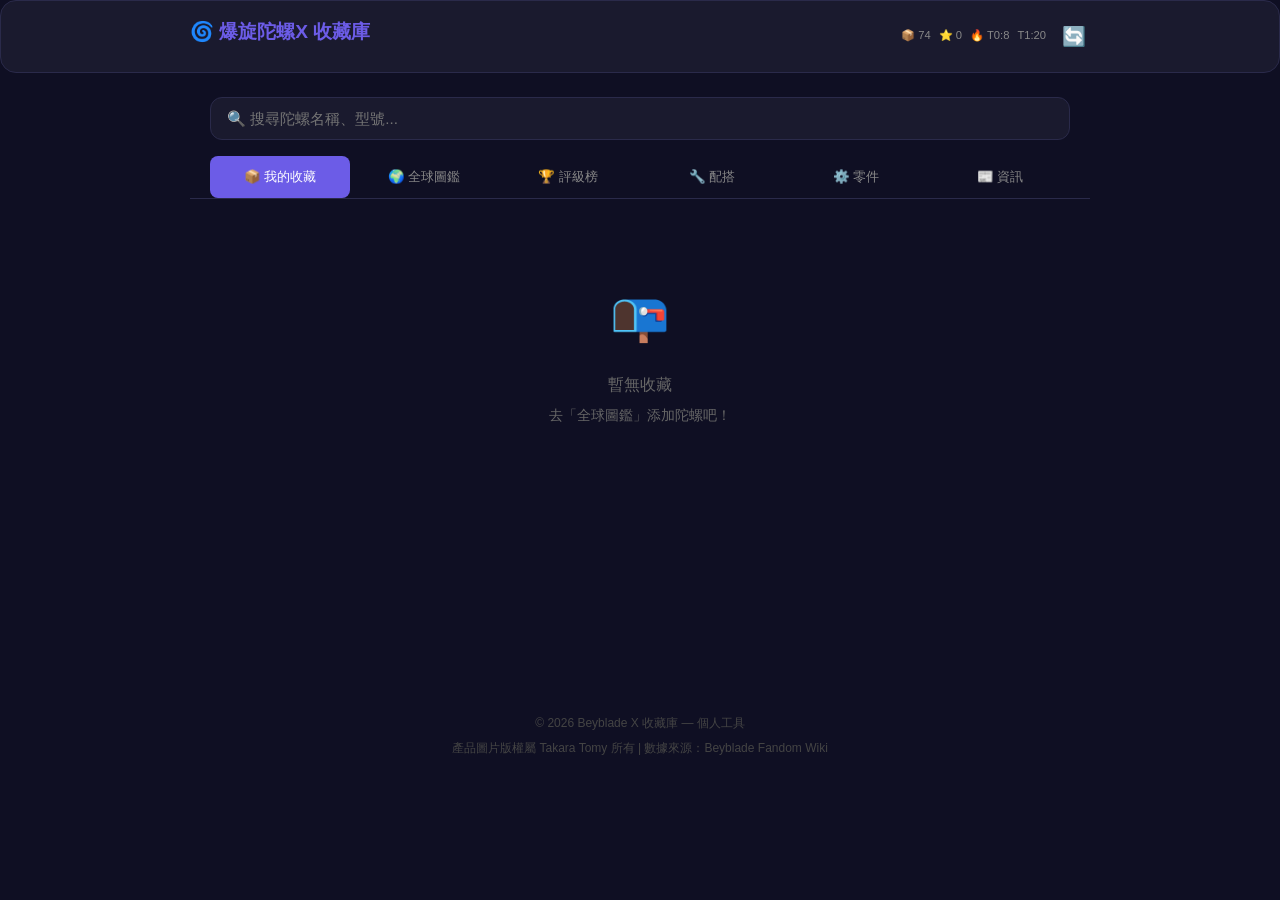
==== commit 52cf6856: "📰 Daily Beyblade news update" ====
--- a/index.html
+++ b/index.html
@@ -44,6 +44,7 @@
   <button class="tab" onclick="switchTab('tier')">🏆 評級榜</button>
   <button class="tab" onclick="switchTab('combos')">🔧 配搭</button>
   <button class="tab" onclick="switchTab('parts')">⚙️ 零件</button>
+  <button class="tab" onclick="location.href='daily.html'">📰 資訊</button>
 </div>
 
 <!-- Tier Filter -->
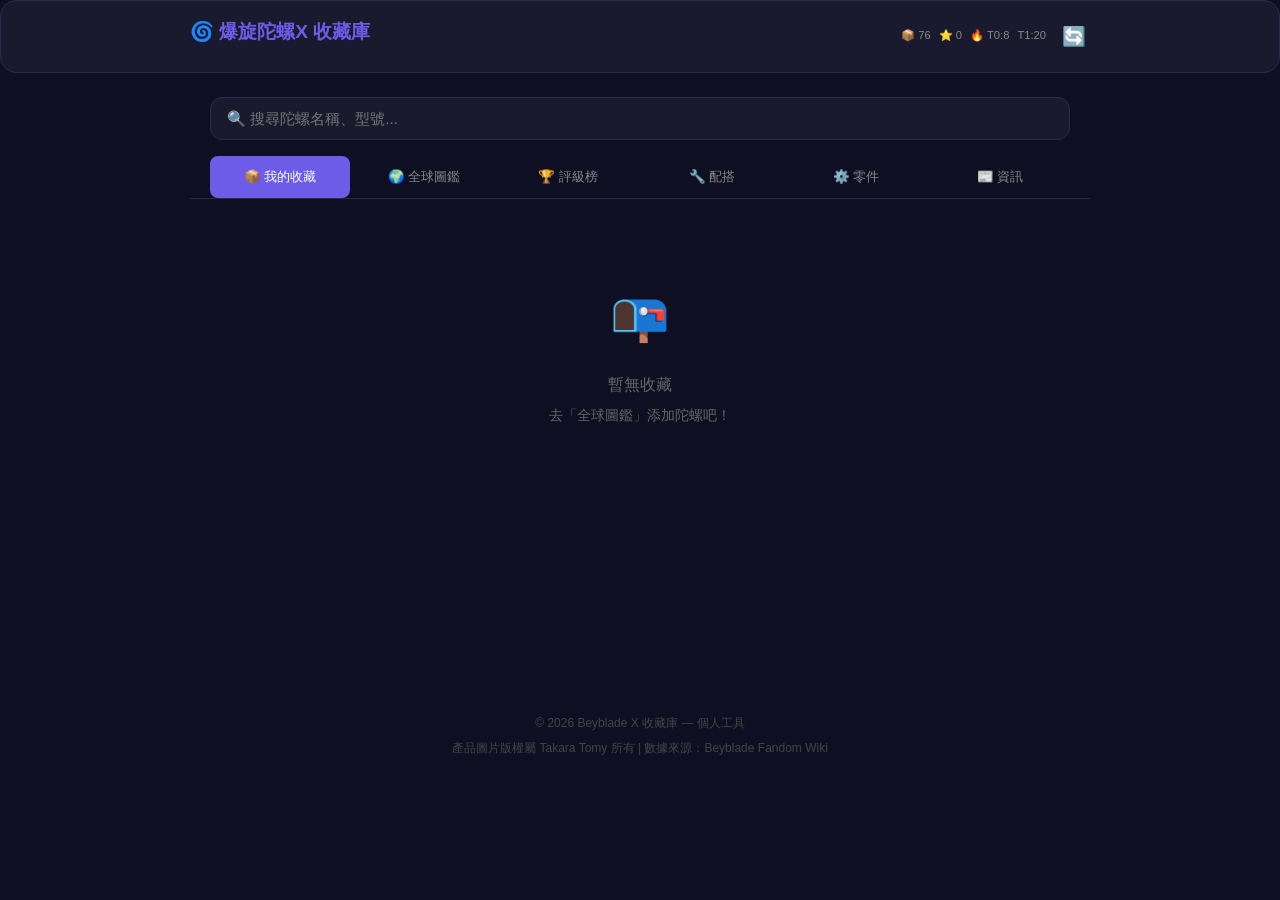
==== commit feaead31: "CP2: CSS color system + glow effects - Added CSS custom properties for 4 types (attack=blue, defense" ====
--- a/index.html
+++ b/index.html
@@ -8,11 +8,14 @@
 <meta name="apple-mobile-web-app-capable" content="yes">
 <meta name="apple-mobile-web-app-status-bar-style" content="black-translucent">
 <meta name="apple-mobile-web-app-title" content="陀螺收藏">
+<meta http-equiv="Cache-Control" content="no-cache, no-store, must-revalidate">
+<meta http-equiv="Pragma" content="no-cache">
+<meta http-equiv="Expires" content="0">
 <link rel="manifest" href="/manifest.json">
 <link rel="icon" type="image/png" href="/icon-512.png">
 <link rel="apple-touch-icon" href="/icon-512.png">
 <title>🌀 爆旋陀螺X 收藏庫</title>
-<link rel="stylesheet" href="css/styles.css">
+<link rel="stylesheet" href="css/styles.css?v=2.0">
 </head>
 <body>
 
@@ -77,8 +80,8 @@
 </div>
 
 <!-- Scripts -->
-<script src="js/supabase_client.js"></script>
-<script src="js/app.js"></script>
+<script src="js/supabase_client.js?v=2.0"></script>
+<script src="js/app.js?v=2.0"></script>
 
 <footer style="text-align:center;padding:24px 20px;color:#444;font-size:0.75rem;line-height:1.8">
   <div>© 2026 Beyblade X 收藏庫 — 個人工具</div>
--- a/css/styles.css
+++ b/css/styles.css
@@ -1,4 +1,45 @@
 * { box-sizing: border-box; margin: 0; padding: 0; }
+
+/* ========================================
+   CSS Custom Properties - Type Color System
+   Inspired by go-shoot.github.io Beyblade parts tool
+   ======================================== */
+:root {
+  /* Type colors */
+  --attack:   hsl(200, 70%, 45%);  /* Blue - attack type */
+  --defense:  hsl(120, 70%, 40%);  /* Green - defense type */
+  --stamina:  hsl(30, 90%, 48%);   /* Orange - stamina type */
+  --balance:  hsl(0, 80%, 50%);     /* Red - balance type */
+  
+  /* Per-type hue variables for backgrounds */
+  --hue-attack: 200;
+  --hue-defense: 120;
+  --hue-stamina: 30;
+  --hue-balance: 0;
+}
+
+/* Type color badges */
+.type-badge-attack { background: rgba(72, 219, 251, 0.2); color: #48dbfb; }
+.type-badge-defense { background: rgba(29, 209, 161, 0.2); color: #1dd1a1; }
+.type-badge-stamina { background: rgba(254, 202, 87, 0.2); color: #feca57; }
+.type-badge-balance { background: rgba(255, 107, 107, 0.2); color: #ff6b6b; }
+
+/* Type-specific card backgrounds (for dynamically generated cards) */
+.card.type-attack { --hue: var(--hue-attack); }
+.card.type-defense { --hue: var(--hue-defense); }
+.card.type-stamina { --hue: var(--hue-stamina); }
+.card.type-balance { --hue: var(--hue-balance); }
+
+/* Type-colored spec values for parts page */
+.spec-value.type-attack { color: #48dbfb; }
+.spec-value.type-defense { color: #1dd1a1; }
+.spec-value.type-stamina { color: #feca57; }
+.spec-value.type-balance { color: #ff6b6b; }
+
+/* Better hover transitions for all interactive elements */
+button, .tab, .filter-chip, .card {
+  transition: filter 0.3s, background-color 0.3s, transform 0.3s, box-shadow 0.3s;
+}
 body {
   font-family: -apple-system, BlinkMacSystemFont, "Segoe UI", Roboto, "Helvetica Neue", Arial, sans-serif;
   background: #0f0f23;
@@ -45,7 +86,10 @@
   border: 1px solid #2a2a4a; background: #1a1a2e; color: #e0e0e0;
   font-size: 1rem; margin-bottom: 16px; outline: none;
 }
-.search-box:focus { border-color: #6c5ce7; }
+.search-box:focus {
+  border-color: #6c5ce7;
+  box-shadow: 0 0 12px rgba(108, 92, 231, 0.2);
+}
 
 .filters {
   display: flex; gap: 8px; flex-wrap: wrap; margin-bottom: 16px;
@@ -66,15 +110,22 @@
 }
 .card {
   background: #1a1a2e; border-radius: 16px; padding: 20px;
-  border: 1px solid #2a2a4a; transition: all 0.2s; cursor: pointer;
+  border: none;
+  box-shadow: 0 0 0 1px rgba(42, 42, 74, 0.5), 0 4px 16px rgba(0,0,0,0.3);
+  transition: all 0.3s ease; cursor: pointer;
   position: relative;
 }
 .card img {
   position: relative; z-index: 1;
+  filter: drop-shadow(0 0 4px rgba(255,255,255,0.1));
+  transition: filter 0.3s;
 }
 .card:hover {
-  transform: translateY(-3px); border-color: #4a4a6a;
-  box-shadow: 0 8px 32px rgba(108,92,231,0.15);
+  transform: translateY(-3px);
+  box-shadow: 0 0 0 1px rgba(108, 92, 231, 0.3), 0 0 12px rgba(108, 92, 231, 0.15), 0 8px 32px rgba(0,0,0,0.4);
+}
+.card:hover img {
+  filter: drop-shadow(0 0 8px rgba(255,255,255,0.2));
 }
 .card::before {
   content: ''; position: absolute; top: 0; left: 0; right: 0; height: 3px;
